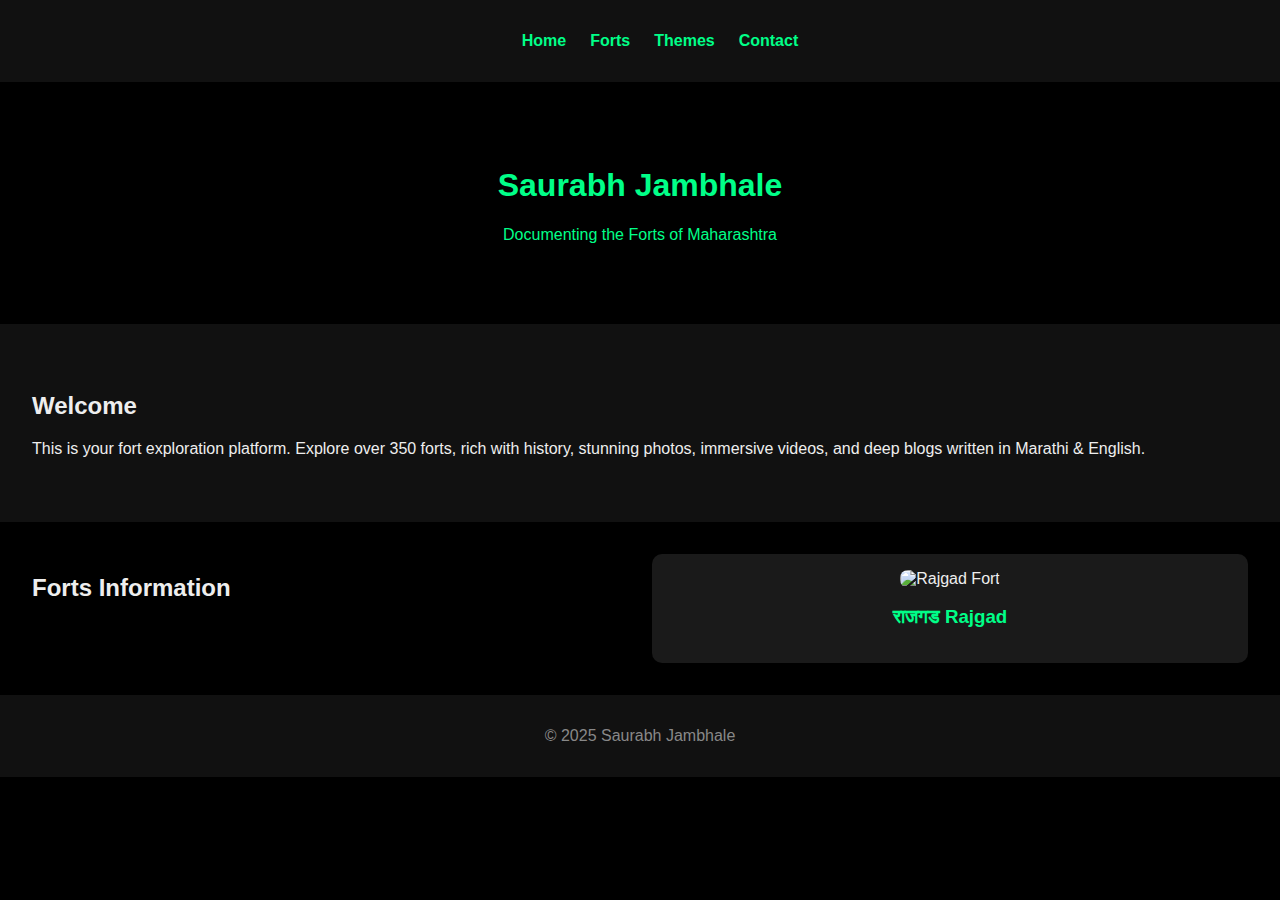
==== index.html @ 489499f8 "Add files via upload" ====
<!DOCTYPE html>
<html lang="en">
<head>
  <meta charset="UTF-8" />
  <meta name="viewport" content="width=device-width, initial-scale=1.0" />
  <title>Saurabh Jambhale | Forts of Maharashtra</title>
  <link rel="stylesheet" href="style.css" />
</head>
<body>
  <nav class="navbar">
    <ul>
      <li><a href="index.html">Home</a></li>
      <li><a href="#forts">Forts</a></li>
      <li><a href="#themes">Themes</a></li>
      <li><a href="#contact">Contact</a></li>
    </ul>
  </nav>

  <header class="hero green-theme">
    <h1>Saurabh Jambhale</h1>
    <p>Documenting the Forts of Maharashtra</p>
  </header>

  <section class="intro full-width">
    <h2>Welcome</h2>
    <p>This is your fort exploration platform. Explore over 350 forts, rich with history, stunning photos, immersive videos, and deep blogs written in Marathi & English.</p>
  </section>

  <section id="forts" class="card-grid">
    <h2>Forts Information</h2>
    <div class="card">
      <img src="assets/images/rajgad/1.jpg" alt="Rajgad Fort">
      <h3><a href="forts/rajgad.html">राजगड Rajgad</a></h3>
    </div>
  </section>

  <footer>
    <p>© 2025 Saurabh Jambhale</p>
  </footer>
</body>
</html>
---- style.css ----
body, html {
  margin: 0;
  padding: 0;
  font-family: 'Segoe UI', sans-serif;
  background: #000;
  color: #eee;
}

.navbar {
  background: #111;
  padding: 1rem;
  position: sticky;
  top: 0;
  z-index: 999;
}

.navbar ul {
  list-style: none;
  display: flex;
  justify-content: center;
  gap: 1.5rem;
}

.navbar a {
  color: #00ff88;
  text-decoration: none;
  font-weight: bold;
}

.hero {
  padding: 4rem 2rem;
  text-align: center;
}

.green-theme {
  background: url('assets/images/forest-ai-background.jpg') no-repeat center center/cover;
  color: #00ff88;
}

.intro {
  padding: 3rem 2rem;
  background: #111;
}

.card-grid {
  display: grid;
  grid-template-columns: repeat(auto-fit, minmax(250px, 1fr));
  gap: 1.5rem;
  padding: 2rem;
}

.card {
  background: #1a1a1a;
  border-radius: 10px;
  padding: 1rem;
  text-align: center;
}

.card img {
  width: 100%;
  border-radius: 8px;
}

.card h3 a {
  color: #00ff88;
  text-decoration: none;
}

.grid {
  display: grid;
  grid-template-columns: repeat(auto-fit, minmax(200px, 1fr));
  gap: 1rem;
  padding: 1rem;
}

.grid img {
  width: 100%;
  border-radius: 10px;
}

section {
  padding: 2rem;
}

footer {
  background: #111;
  text-align: center;
  color: #888;
  padding: 1rem;
}
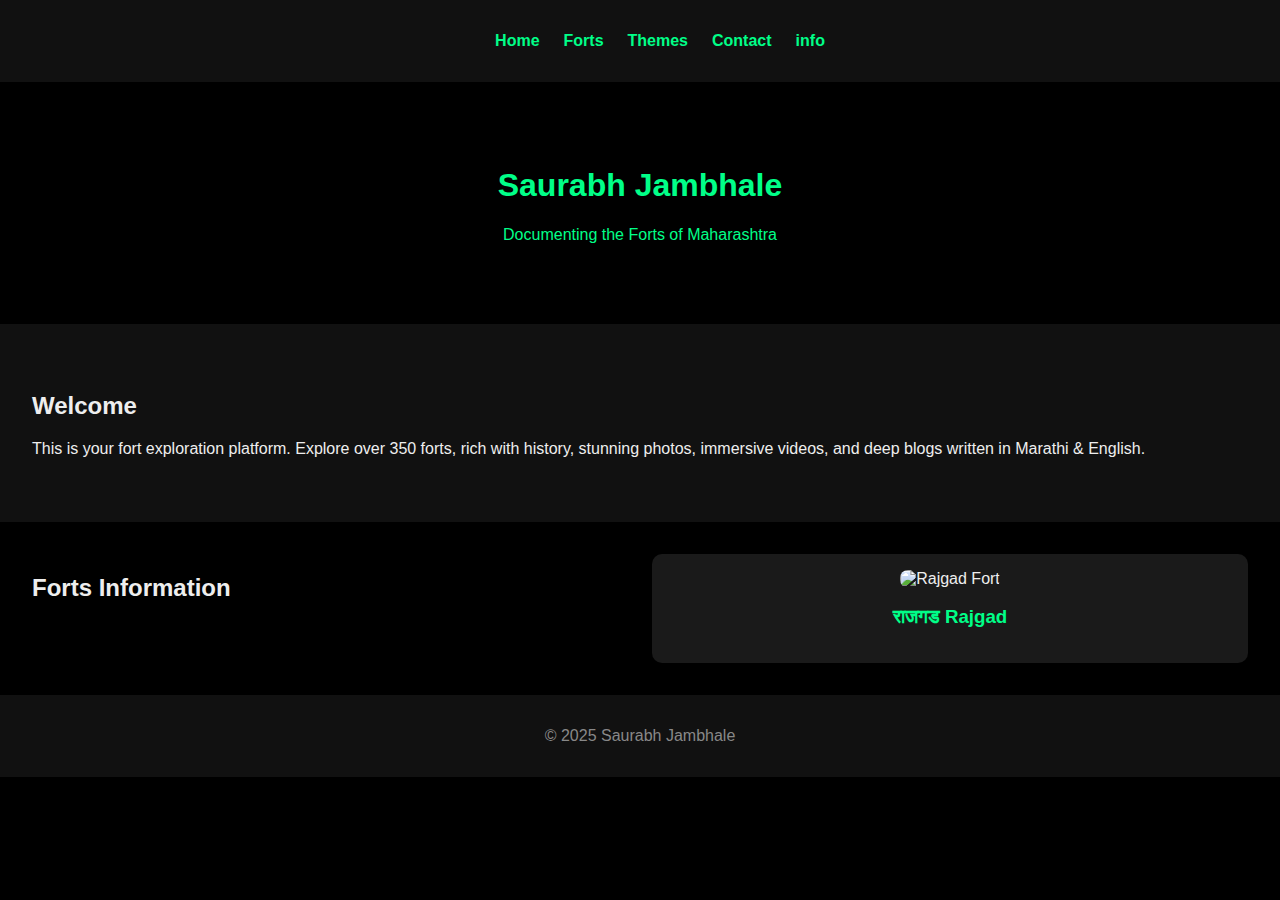
==== commit ba905f48: "Update index.html" ====
--- a/index.html
+++ b/index.html
@@ -13,6 +13,7 @@
       <li><a href="#forts">Forts</a></li>
       <li><a href="#themes">Themes</a></li>
       <li><a href="#contact">Contact</a></li>
+       <li><a href="#info">info</a></li>
     </ul>
   </nav>
 
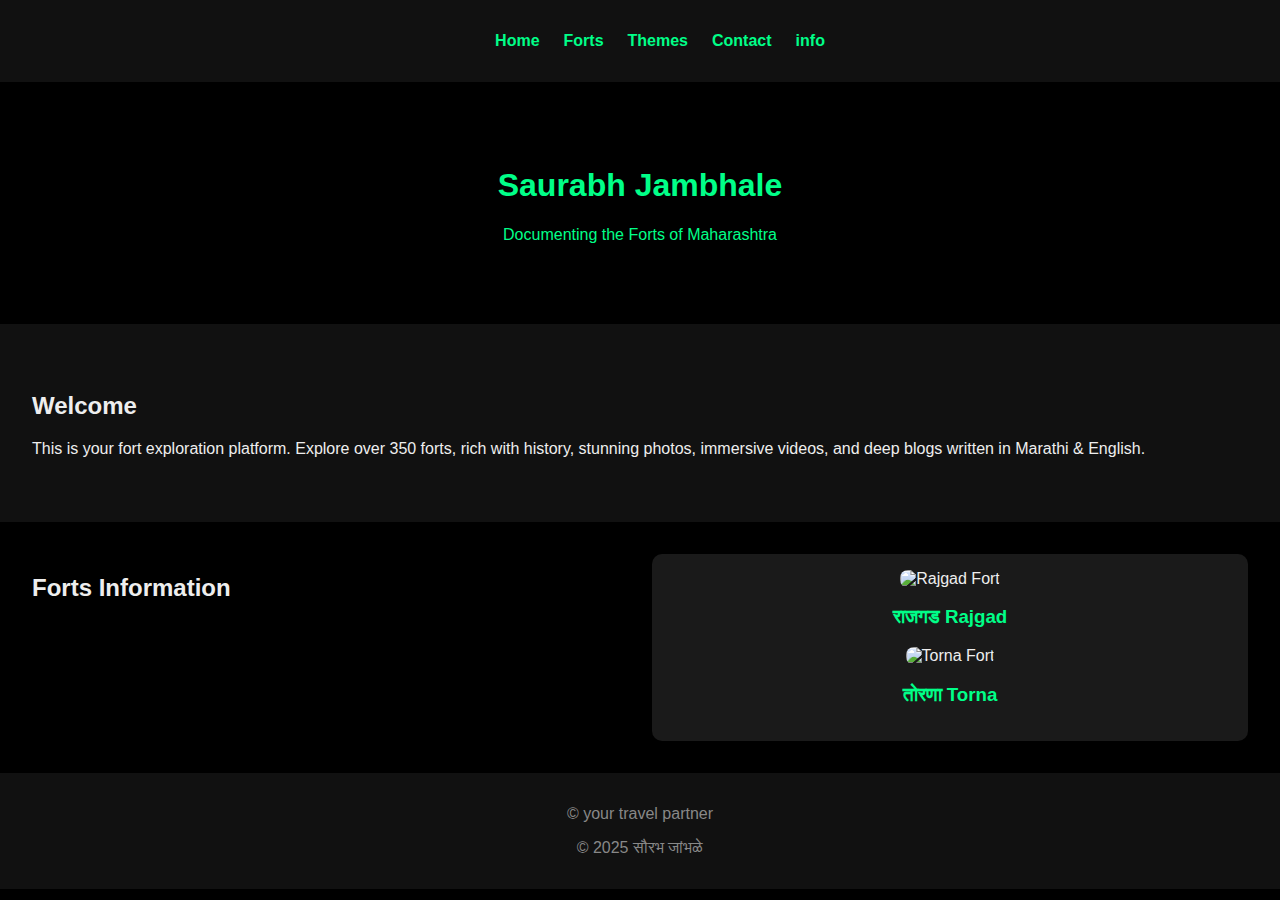
==== commit 93ead375: "Update index.html" ====
--- a/index.html
+++ b/index.html
@@ -32,11 +32,14 @@
     <div class="card">
       <img src="assets/images/rajgad/1.jpg" alt="Rajgad Fort">
       <h3><a href="forts/rajgad.html">राजगड Rajgad</a></h3>
+       <img src="assets/images/torna/2.jpg" alt="Torna Fort">
+      <h3><a href="forts/rajgad.html">तोरणा Torna</a></h3>
     </div>
   </section>
 
   <footer>
-    <p>© 2025 Saurabh Jambhale</p>
+    <p>© your travel partner </p>
+    <p>© 2025 सौरभ जांभळे </p>
   </footer>
 </body>
 </html>
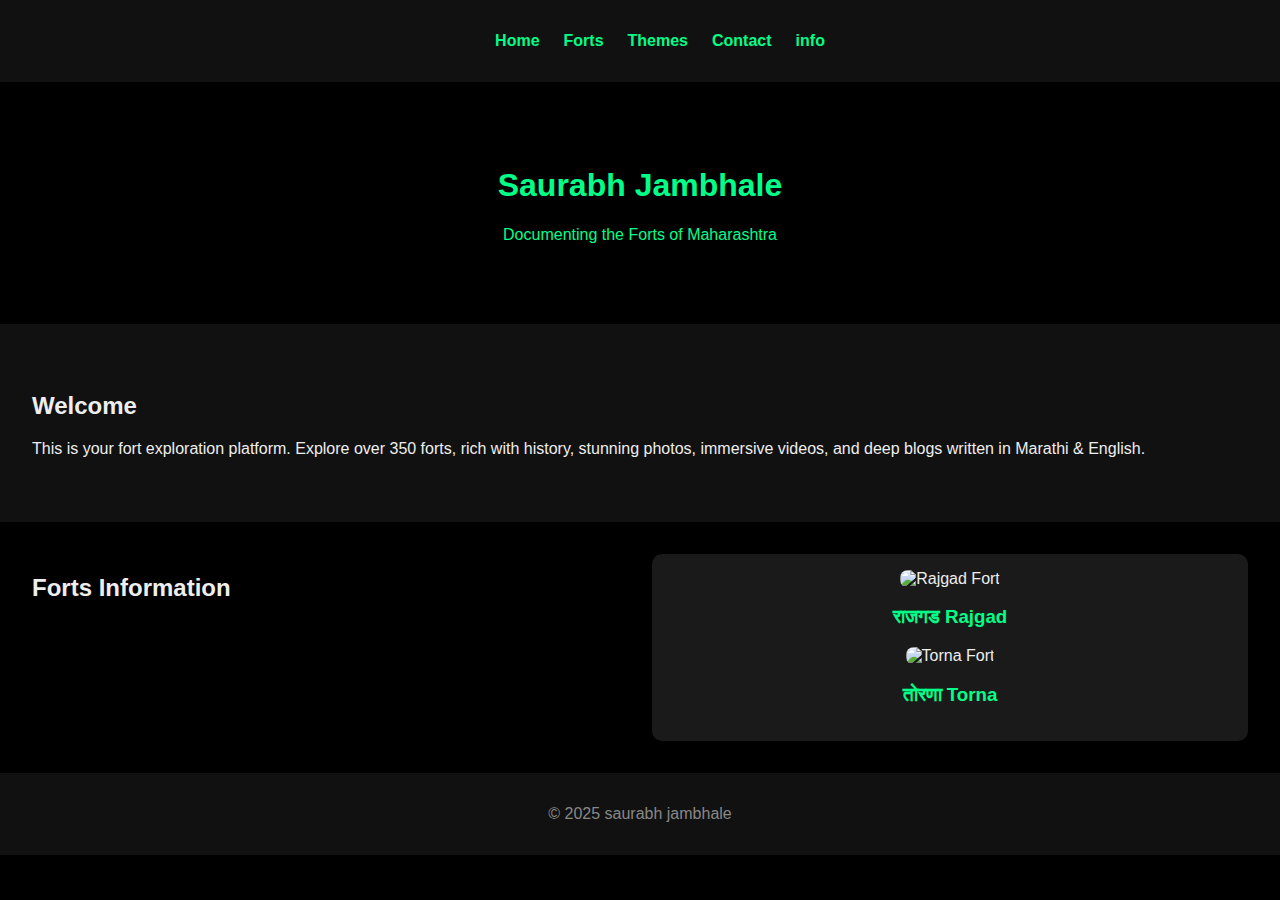
==== commit 891f807f: "Update index.html" ====
--- a/index.html
+++ b/index.html
@@ -38,8 +38,7 @@
   </section>
 
   <footer>
-    <p>© your travel partner </p>
-    <p>© 2025 सौरभ जांभळे </p>
+    <p>© 2025 saurabh jambhale </p>
   </footer>
 </body>
 </html>
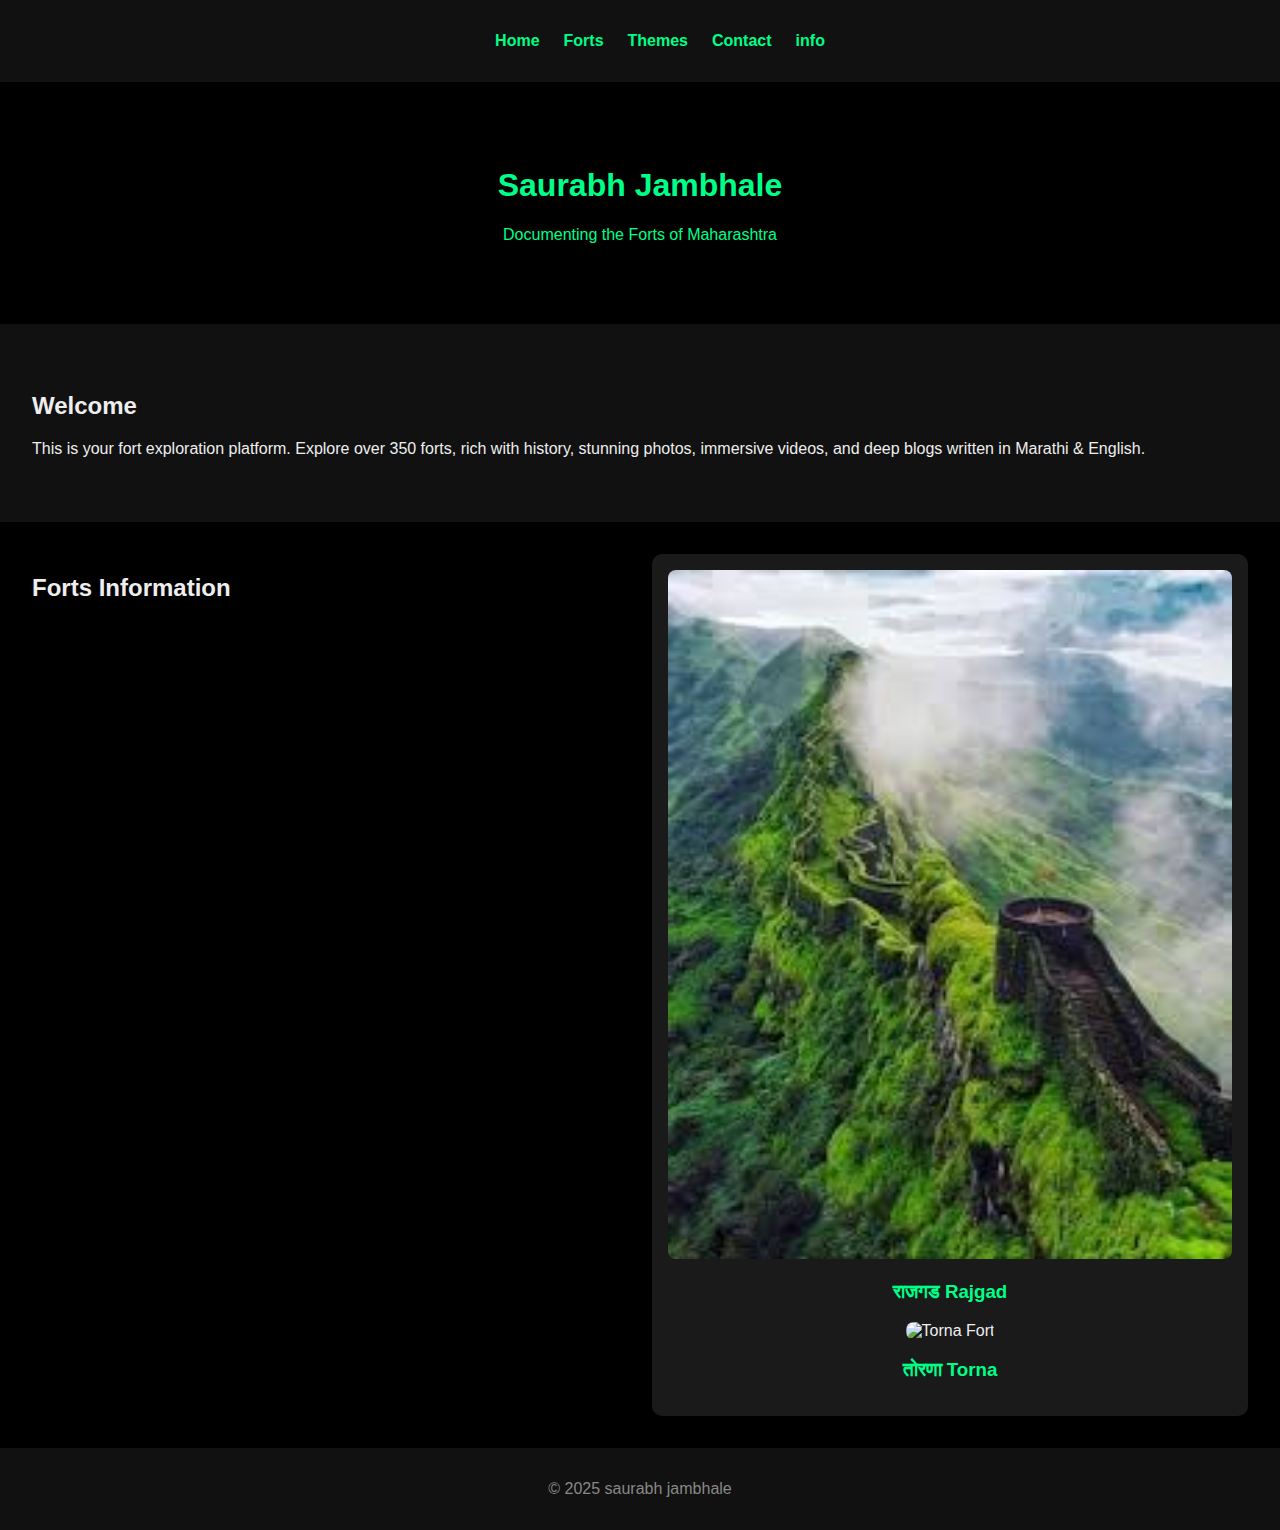
==== commit c1b5be23: "Update index.html" ====
--- a/index.html
+++ b/index.html
@@ -30,10 +30,10 @@
   <section id="forts" class="card-grid">
     <h2>Forts Information</h2>
     <div class="card">
-      <img src="assets/images/rajgad/1.jpg" alt="Rajgad Fort">
-      <h3><a href="forts/rajgad.html">राजगड Rajgad</a></h3>
+      <img src="1.jpeg" alt="Rajgad Fort">
+      <h3><a href="rajgad.html">राजगड Rajgad</a></h3>
        <img src="assets/images/torna/2.jpg" alt="Torna Fort">
-      <h3><a href="forts/rajgad.html">तोरणा Torna</a></h3>
+      <h3><a href="torna.html">तोरणा Torna</a></h3>
     </div>
   </section>
 
